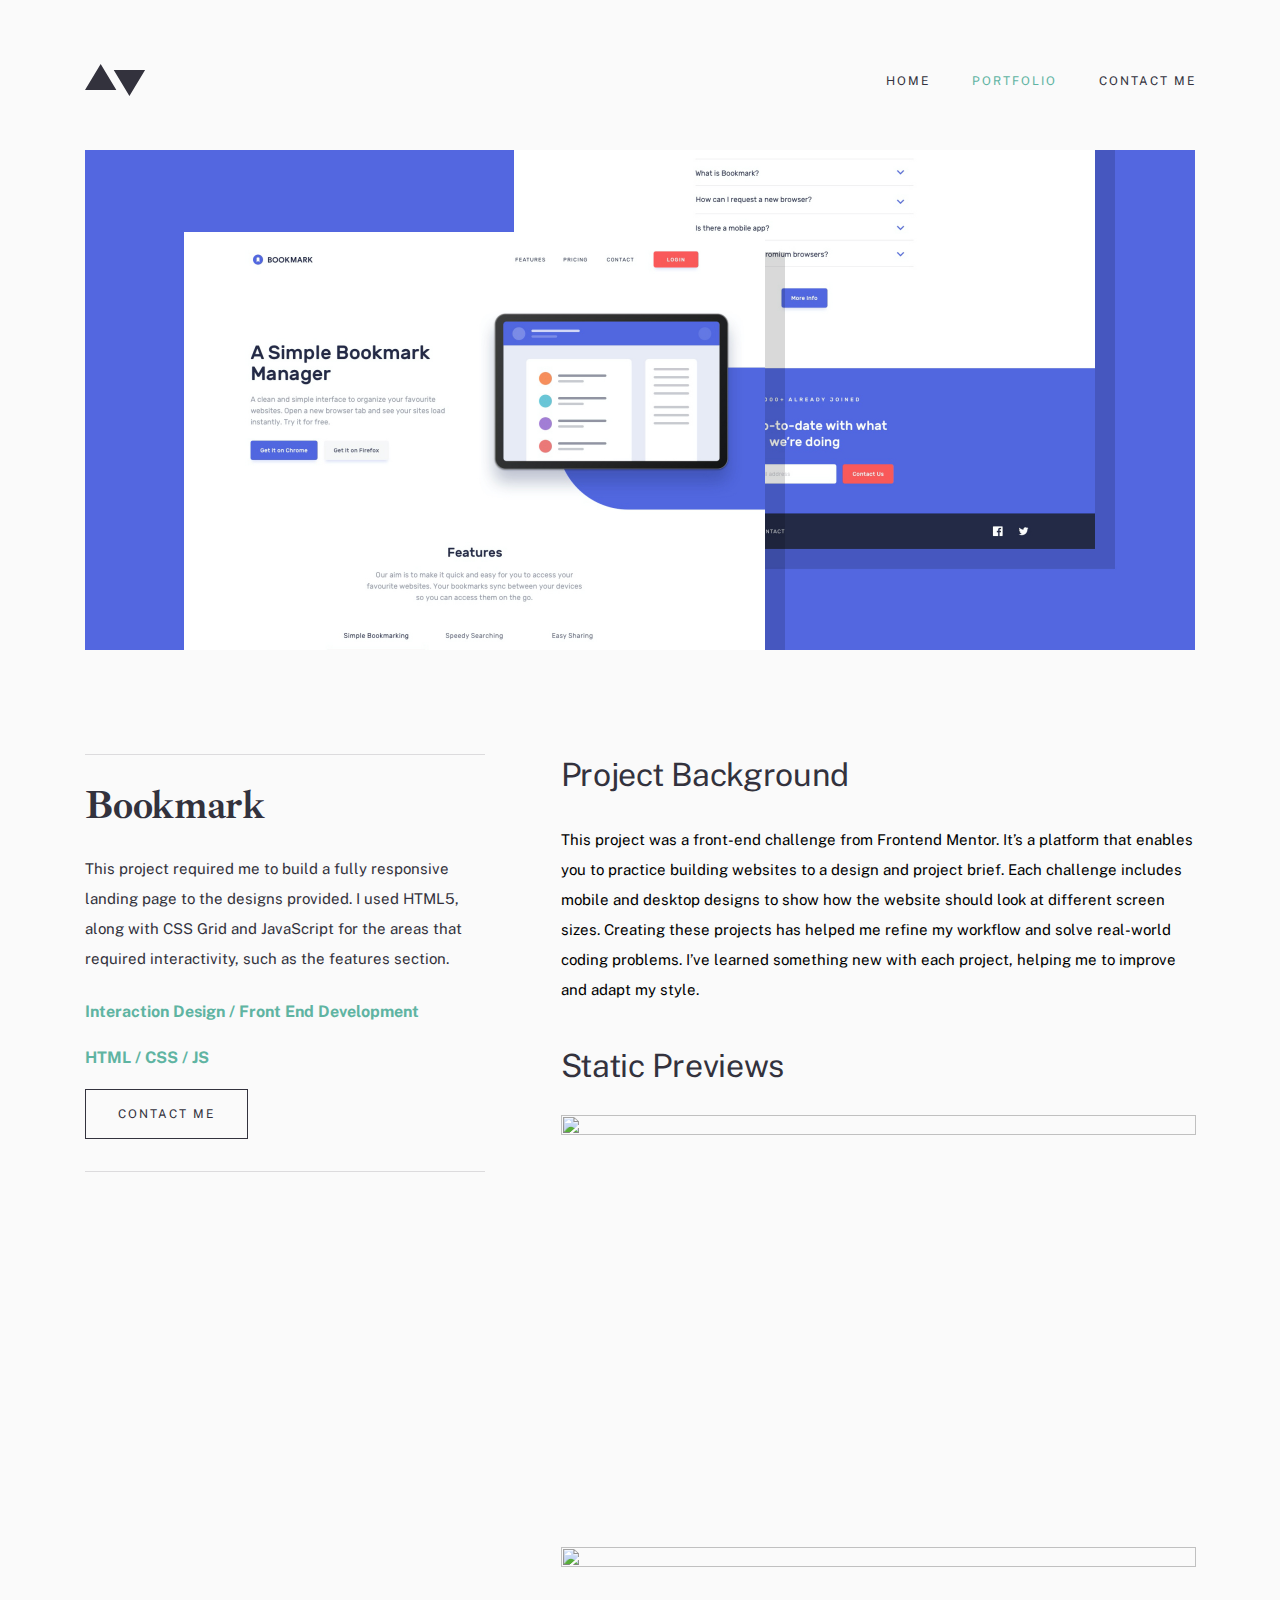
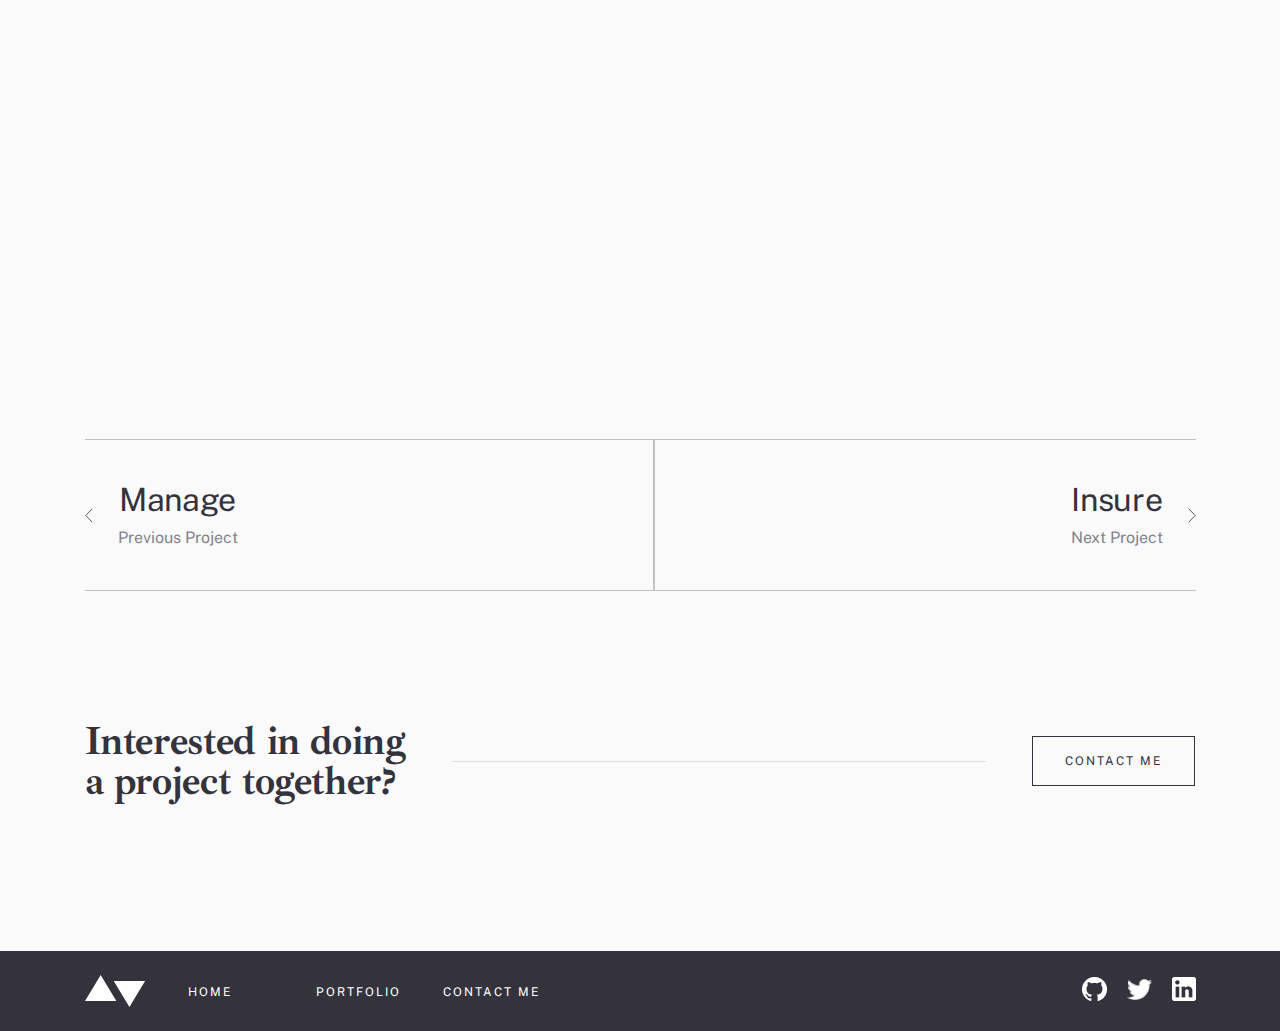
==== bookmark.html @ b2acff85 "partfolio mini page all done" ====
<!DOCTYPE html>
<html lang="en">
<head>
    <meta charset="UTF-8">
    <meta name="viewport" content="width=device-width, initial-scale=1.0">
    <title>Bookmark</title>
    <link rel="stylesheet" href="./css/narmalize.css">
    <link rel="stylesheet" href="./css/main.css">
</head>
<body>
            <!-- HEADER  -->
            <header class="header">
                <div class="container header__container">
                   <a class="site-logo" href="./index.html">
                       <svg width="61" height="32" viewBox="0 0 61 32" fill="none" xmlns="http://www.w3.org/2000/svg">
                           <path id="Combined Shape" fill-rule="evenodd" clip-rule="evenodd" d="M31.3469 26.1224L15.6735 0L0 26.1224H31.3469ZM60.0816 5.87755L44.4082 32L28.7347 5.87755H60.0816Z" fill="#33323D"/>
                           </svg>                        
                   </a>
                   <nav class="sitenav">
                       <ul>
                           <li><a class="sitenav__links" href="./index.html">HOME</a></li>
                           <li><a class="sitenav__links" style="color: rgba(95, 180, 162, 1) ;" href="./partfolio.html">PORTFOLIO</a></li>
                           <li><a class="sitenav__links" href="#">CONTACT ME</a></li>
                           <img  class="burger-btn" src="./images/png/burger-btn.png" width="24" height="13" alt="">
                       </ul>
                   </nav>
                </div>
           </header>
           <!-- HEADER END  -->
           <main>

           <!-- HERO -->
           <section class="hero">
                <div class="container">
                    <div class="hero__img-box">
                        <img src="./images/jpg/Bookmark-partfolio-img.jpg" width="1110" height="500" alt="">
                    </div>
                </div>
           </section>
           <!-- HERO END-->

           <!-- MANAGE TEXTS -->
           <div class="manage-texts">
                <div class="container">
                    <div class="manage-texts__wrapper">
                        <div class="manage-texts__box-1">
                            <div class="manage-texts__box-1__texts">
                                <h2 class="manage-texts__box-1__h2-1">Bookmark</h2>
                                <p>This project required me to build a fully responsive landing page to the designs provided. I used HTML5, along with CSS Grid and JavaScript for the areas that required interactivity, such as the features section.</p>
                            </div>
                            <div class="manage-texts__box-1__links">
                                <h2 class="manage-texts__box-1__h2-2">Bookmark</h2>
                                <a href="#">Interaction Design / Front End Development</a>
                                <a href="#">HTML / CSS / JS</a>
                                <button class="global-btn contact-box__wrapper__btn" type="button">CONTACT ME</button>
                            </div>
                        </div>
                        <div class="manage-texts__box-2">
                            <h2>Project Background</h2>
                            <p>This project was a front-end  challenge from Frontend Mentor. It’s a platform that enables you to practice building websites to a design and project brief. Each challenge includes mobile and desktop designs to show how the website should look at different screen sizes. Creating these projects has helped me refine my workflow and solve real-world coding problems. I’ve learned something new with each project, helping me to improve and adapt my style.</p>
                            <h3>Static Previews</h3>
                            <img src="./images/jpg/bookmark__img-1.jpg" width="635" height="400" alt="">
                            <img src="./images/jpg/bookmark__img-2.jpg" width="635" height="400" alt="">
                        </div>
                    </div>
                </div>
           </div>
           <!-- MANAGE TEXTS END -->

           <!-- SIDE-BAR -->
           <div class="slide-bar">
            <div class="container">
                <div class="slide-bar__wrapper">
                    <button>
                        <a href="./Manage.html">
                            <div class="slide-bar__wrapper__box-1">
                                <img class="slide-bar__wrapper__img" src="./images/svg/slide-bar-1.svg" width="8" height="16" alt="">
                                <div class="slide-bar__wrapper__box-1__texts">
                                    <h3>Manage</h3>
                                    <p>Previous Project </p>
                                </div>
                            </div>
                        </a>
                    </button>
                    <span class="slide-bar__wrapper__span"></span>
                    <button>
                    <a href="./insure.html">
                        <div class="slide-bar__wrapper__box-2">
                            <div class="slide-bar__wrapper__box-1__texts">
                                <h3>Insure</h3>
                                <p>Next Project</p>
                            </div>
                            <img class="slide-bar__wrapper__img" src="./images/svg/slide-bar-2.svg" width="8" height="16" alt="">
                        </div>
                    </a>
                </button>
                </div>
            </div>
           </div>
           <!-- SIDE-BAR END-->

        </main>



         <!-- CONTACT -->
        <div class="contact-box">
            <div class="container ">
                <div class="contact-box__wrapper">
                    <h2>Interested in doing <br> a  project together?</h2>
                    <span></span>
                    <button class="global-btn contact-box__wrapper__btn" type="button">CONTACT ME</button>
                </div>
            </div>
        </div>
        <!-- CONTACT END  -->
        
        <!--  FOOTER -->
        <header class="header footer">
             <div class="container header__container footer__wrapper ">
                <a class="site-logo" href="./index.html">
                    <svg width="61" height="32" viewBox="0 0 61 32" fill="none" xmlns="http://www.w3.org/2000/svg">
                        <path id="Combined Shape" fill-rule="evenodd" clip-rule="evenodd" d="M31.3469 26.1224L15.6735 0L0 26.1224H31.3469ZM60.0816 5.87755L44.4082 32L28.7347 5.87755H60.0816Z" fill="#fff"/>
                        </svg>                        
                </a>
                <nav class="sitenav footer__list">
                    <ul>
                        <li><a class="sitenav__links footer-links" href="./index.html">HOME</a></li>
                        <li><a class="sitenav__links footer-links" href="./partfolio.html">PORTFOLIO</a></li>
                        <li><a class="sitenav__links footer-links" href="#">CONTACT ME</a></li>
                    </ul>
                </nav>
                <div class="footer__box">
                    <a class="footer__box__lin-imgs" href="#"><img src="./images/png/Path.png" width="25" height="24" alt=""></a>
                    <a class="footer__box__lin-imgs" href="#"><img src="./images/png/twit.png" width="25" height="19.5" alt=""></a>
                    <a class="footer__box__lin-imgs" href="#"><img src="./images/png/in.png" width="24" height="24" alt=""></a>
                </div>
             </div>
        </header>    
        <!-- FOOTER END  -->
</body>
</html>
---- css/narmalize.css ----
/*! normalize.css v8.0.1 | MIT License | github.com/necolas/normalize.css */

/* Document
   ========================================================================== */

/**
 * 1. Correct the line height in all browsers.
 * 2. Prevent adjustments of font size after orientation changes in iOS.
 */

 html {
    line-height: 1.15; /* 1 */
    -webkit-text-size-adjust: 100%; /* 2 */
  }
  
  /* Sections
     ========================================================================== */
  
  /**
   * Remove the margin in all browsers.
   */
  
  body {
    margin: 0;
  }
  
  /**
   * Render the `main` element consistently in IE.
   */
  
  main {
    display: block;
  }
  
  /**
   * Correct the font size and margin on `h1` elements within `section` and
   * `article` contexts in Chrome, Firefox, and Safari.
   */
  
  h1 {
    font-size: 2em;
    margin: 0.67em 0;
  }
  
  /* Grouping content
     ========================================================================== */
  
  /**
   * 1. Add the correct box sizing in Firefox.
   * 2. Show the overflow in Edge and IE.
   */
  
  hr {
    box-sizing: content-box; /* 1 */
    height: 0; /* 1 */
    overflow: visible; /* 2 */
  }
  
  /**
   * 1. Correct the inheritance and scaling of font size in all browsers.
   * 2. Correct the odd `em` font sizing in all browsers.
   */
  
  pre {
    font-family: monospace, monospace; /* 1 */
    font-size: 1em; /* 2 */
  }
  
  /* Text-level semantics
     ========================================================================== */
  
  /**
   * Remove the gray background on active links in IE 10.
   */
  
  a {
    background-color: transparent;
  }
  
  /**
   * 1. Remove the bottom border in Chrome 57-
   * 2. Add the correct text decoration in Chrome, Edge, IE, Opera, and Safari.
   */
  
  abbr[title] {
    border-bottom: none; /* 1 */
    text-decoration: underline; /* 2 */
    text-decoration: underline dotted; /* 2 */
  }
  
  /**
   * Add the correct font weight in Chrome, Edge, and Safari.
   */
  
  b,
  strong {
    font-weight: bolder;
  }
  
  /**
   * 1. Correct the inheritance and scaling of font size in all browsers.
   * 2. Correct the odd `em` font sizing in all browsers.
   */
  
  code,
  kbd,
  samp {
    font-family: monospace, monospace; /* 1 */
    font-size: 1em; /* 2 */
  }
  
  /**
   * Add the correct font size in all browsers.
   */
  
  small {
    font-size: 80%;
  }
  
  /**
   * Prevent `sub` and `sup` elements from affecting the line height in
   * all browsers.
   */
  
  sub,
  sup {
    font-size: 75%;
    line-height: 0;
    position: relative;
    vertical-align: baseline;
  }
  
  sub {
    bottom: -0.25em;
  }
  
  sup {
    top: -0.5em;
  }
  
  /* Embedded content
     ========================================================================== */
  
  /**
   * Remove the border on images inside links in IE 10.
   */
  
  img {
    border-style: none;
  }
  
  /* Forms
     ========================================================================== */
  
  /**
   * 1. Change the font styles in all browsers.
   * 2. Remove the margin in Firefox and Safari.
   */
  
  button,
  input,
  optgroup,
  select,
  textarea {
    font-family: inherit; /* 1 */
    font-size: 100%; /* 1 */
    line-height: 1.15; /* 1 */
    margin: 0; /* 2 */
  }
  
  /**
   * Show the overflow in IE.
   * 1. Show the overflow in Edge.
   */
  
  button,
  input { /* 1 */
    overflow: visible;
  }
  
  /**
   * Remove the inheritance of text transform in Edge, Firefox, and IE.
   * 1. Remove the inheritance of text transform in Firefox.
   */
  
  button,
  select { /* 1 */
    text-transform: none;
  }
  
  /**
   * Correct the inability to style clickable types in iOS and Safari.
   */
  
  button,
  [type="button"],
  [type="reset"],
  [type="submit"] {
    --webkit-appearance: button;
  }
  
  /**
   * Remove the inner border and padding in Firefox.
   */
  
  button::-moz-focus-inner,
  [type="button"]::-moz-focus-inner,
  [type="reset"]::-moz-focus-inner,
  [type="submit"]::-moz-focus-inner {
    border-style: none;
    padding: 0;
  }
  
  /**
   * Restore the focus styles unset by the previous rule.
   */
  
  button:-moz-focusring,
  [type="button"]:-moz-focusring,
  [type="reset"]:-moz-focusring,
  [type="submit"]:-moz-focusring {
    outline: 1px dotted ButtonText;
  }
  
  /**
   * Correct the padding in Firefox.
   */
  
  fieldset {
    padding: 0.35em 0.75em 0.625em;
  }
  
  /**
   * 1. Correct the text wrapping in Edge and IE.
   * 2. Correct the color inheritance from `fieldset` elements in IE.
   * 3. Remove the padding so developers are not caught out when they zero out
   *    `fieldset` elements in all browsers.
   */
  
  legend {
    box-sizing: border-box; /* 1 */
    color: inherit; /* 2 */
    display: table; /* 1 */
    max-width: 100%; /* 1 */
    padding: 0; /* 3 */
    white-space: normal; /* 1 */
  }
  
  /**
   * Add the correct vertical alignment in Chrome, Firefox, and Opera.
   */
  
  progress {
    vertical-align: baseline;
  }
  
  /**
   * Remove the default vertical scrollbar in IE 10+.
   */
  
  textarea {
    overflow: auto;
  }
  
  /**
   * 1. Add the correct box sizing in IE 10.
   * 2. Remove the padding in IE 10.
   */
  
  [type="checkbox"],
  [type="radio"] {
    box-sizing: border-box; /* 1 */
    padding: 0; /* 2 */
  }
  
  /**
   * Correct the cursor style of increment and decrement buttons in Chrome.
   */
  
  [type="number"]::-webkit-inner-spin-button,
  [type="number"]::-webkit-outer-spin-button {
    height: auto;
  }
  
  /**
   * 1. Correct the odd appearance in Chrome and Safari.
   * 2. Correct the outline style in Safari.
   */
  
  [type="search"] {
    --webkit-appearance: textfield; /* 1 */
    outline-offset: -2px; /* 2 */
  }
  
  /**
   * Remove the inner padding in Chrome and Safari on macOS.
   */
  
  [type="search"]::-webkit-search-decoration {
    -webkit-appearance: none;
  }
  
  /**
   * 1. Correct the inability to style clickable types in iOS and Safari.
   * 2. Change font properties to `inherit` in Safari.
   */
  
  ::-webkit-file-upload-button {
    -webkit-appearance: button; /* 1 */
    font: inherit; /* 2 */
  }
  
  /* Interactive
     ========================================================================== */
  
  /*
   * Add the correct display in Edge, IE 10+, and Firefox.
   */
  
  details {
    display: block;
  }
  
  /*
   * Add the correct display in all browsers.
   */
  
  summary {
    display: list-item;
  }
  
  /* Misc
     ========================================================================== */
  
  /**
   * Add the correct display in IE 10+.
   */
  
  template {
    display: none;
  }
  
  /**
   * Add the correct display in IE 10.
   */
  
  [hidden] {
    display: none;
  }
---- css/main.css ----
/* ibarra-real-nova-regular - latin */
@font-face {
    font-display: swap; 
    font-family: 'Ibarra Real Nova';
    font-style: normal;
    font-weight: 400;
    src: url('../fonts/ibarra-real-nova-v27-latin-regular.woff2') format('woff2');
  }
  /* ibarra-real-nova-700 - latin */
  @font-face {
    font-display: swap; 
    font-family: 'Ibarra Real Nova';
    font-style: normal;
    font-weight: 700;
    src: url('../fonts/ibarra-real-nova-v27-latin-700.woff2') format('woff2');
  }
  /* public-sans-regular - latin */
  @font-face {
      font-display: swap;
      font-family: 'Public Sans';
      font-style: normal;
      font-weight: 400;
      src: url('../fonts/public-sans-v15-latin-regular.woff2') format('woff2');
    }
    /* public-sans-700 - latin */
    @font-face {
      font-display: swap;
      font-family: 'Public Sans';
      font-style: normal;
      font-weight: 700;
      src: url('../fonts/public-sans-v15-latin-700.woff2') format('woff2');
    }
  :root {
      /* collors  */
      --Slightly-Desaturated-Cyan: #5FB4A2;
      --Dark-Blue: #203A4C;
      --Grayish-Dark-Blue: #33323D;
      --Light-Grey-Text-Field: #EAEAEB;
      --Bright-Red-Errors: #F43030;
      /* backgrounds */
      --Very-Light-Grey-BG: #FAFAFA;
  
      /* fonts */
      --fontPrimary:'Ibarra Real Nova', Arial, Helvetica, sans-serif;
      --fontSecondary:'Public Sans', Arial, Helvetica, sans-serif;
      --fontWeight:400;
  }
  *{
      box-sizing: border-box;
      margin: 0;
      padding: 0 ;
  }
  html{
      height: 100%;
      scroll-behavior: smooth;
  }
  
  body{
      display: flex;
      flex-direction: column;
      height: 100%;
      font-family: var(--fontSecondary);
      font-weight: var(--fontWeight);
      background-color: var(--Very-Light-Grey-BG);
  }
  main{
      flex-grow: 1;
  }
  h1{
      margin: 0;
  }
  a{
      text-decoration: none;
  }
  ul, ol{
      list-style: none;
  }
  img{
      max-width: 100%;
      height: auto;
      object-fit: contain;
      object-position: center ;
  }
  button{
      border: none;
      cursor: pointer;
      background-color: transparent;
  }
  .container{
      width: 100%;
      max-width: 1151px;
      margin: 0 auto;
      padding: 0 20px;
  }
  
  .global-btn{
    border: 1px solid var(--Grayish-Dark-Blue);
    padding: 17px 32px;
    font-family: var(--fontSecondary);
    font-size: 12px;
    line-height: 14px;
    letter-spacing: 2px;
    color: var(--Grayish-Dark-Blue);
  }
  .global-btn:hover{
    background-color: var(--Grayish-Dark-Blue);
    color: var(--Very-Light-Grey-BG);
  }
  .global-btn:active{
    background-color: var(--Very-Light-Grey-BG);
    color: var(--Grayish-Dark-Blue);
  }
  
  /* -------------------- HEADER ------------------ */
  
  .header{
      padding: 64px 0 54px 0; 
  }
  .header__container{
      display: flex;
      align-items: center;
      justify-content: space-between;
  }
  .site-logo{
      display: flex;
  }
  .sitenav ul{
      display: flex;
      align-items: center;
  }
  .sitenav ul li:not(:last-child){
      margin-left: 42px;
  }
  .sitenav__links{
      font-family: var(--fontSecondary);
      font-weight: var(--fontWeight);
      font-size: 12px;
      line-height: 14.1px;
      letter-spacing: 2px;
      color: var(--Grayish-Dark-Blue);
  }
  .sitenav__links:hover{
      color: var(--Slightly-Desaturated-Cyan);
  }
  .burger-btn{
    display: none;
    width: 24px;
    height: 13px;
    cursor: pointer;
}
.burger-btn:active{
    transform: scale(1.1);
}

  @media only screen and (max-width: 500px) {
    .header{
        padding: 64px 0 47px 0; 
    }
      .sitenav ul li:not(:last-child){
          margin-right: 22px;
      }
      .sitenav__links{
          font-family: var(--fontSecondary);
          font-weight: var(--fontWeight);
          font-size: 12px;
          line-height: 14.1px;
          letter-spacing: 2px;
          color: var(--Grayish-Dark-Blue);
      }
      .sitenav li{
        display: none;
    }
    .burger-btn{
        display: block;
    }
  }
  @media only screen and (max-width: 400px) {
    .header{
        padding: 32px 0 40px 0; 
    }
  }
  /* -------------------- HEADER END------------------ */


/* ---------------------     HERO    ------------------ */

.hero__container{
    background-image: url(../images/jpg/Bitmap.jpg);
    background-position: center;
    background-repeat: no-repeat;
    background-size: cover;
    height: 600px;
    display: flex;
    flex-direction: column;
    justify-content: end;
}   
.hero-respon-img{
    display: none;
}
.hero__text-wrapper{
    max-width: 445px;
    height: 365px;
    background-color: var(--Very-Light-Grey-BG);
    display: flex;
    flex-direction: column;
}
.hero__text-wrapper h1{
    font-weight: 700;
    font-size: 50px;
    line-height: 1;
    letter-spacing: -0.45px;
    color: var(--Grayish-Dark-Blue);
    transform: translateY(50px);
    font-family: var(--fontPrimary);
}
.hero__text-wrapper__btn-box{
    margin-top: auto;
    display: flex;
    align-items: center;
    width: 200px;
    background-color: var(--Dark-Blue);
    cursor: pointer;
}
.hero__text-wrapper__btn-box button{
    margin: 0 auto;
    color: #fff;
}
.hero__text-wrapper__btn-box:hover{
    background-color: var(--Slightly-Desaturated-Cyan);
}
.hero__text-wrapper__btn-box:active{
    background: rgba(32, 58, 76, 1);
    opacity: 20%;
}

@media only screen and (max-width: 768px) {
    .hero__text-wrapper{
        max-width: 510px;
        height: 270px;
    }
    .hero__text-wrapper h1{
        font-size: 40px;
        letter-spacing: -0.36px;
    }
    .hero-respon-img{
        display: block;
        width: 100%;
        max-width: 400px;
        height: auto;
        margin: 0 auto;
    }
    .hero__container{
        background-image:none;
        height: 600px;
    }
}
@media only screen and (max-width: 400px) {
    
    .hero__text-wrapper{
        margin-bottom: 60px;
    }
    .hero__text-wrapper h1{
        transform: translateY(20px);
    }
}
/* ---------------------    HERO END    ------------------ */



/* -----------------  ABOUT ME   ---------------------------- */
.about-me__wrapper{
    margin: 150px 0;
    display: flex;
    align-items: center;
    justify-content: space-between;
}
.about-me__wrapper__img{
    width: 100%;
    max-width: 540px;
}
.about-me__wrapper__img-2{
    display: none;
}
.about-me__wrapper__text-box{
    width: 100%;
    max-width: 350px;
    height: 600px;
    display: flex;
    flex-direction: column;
    justify-content: space-evenly;
    align-items: start;
    border-top: 1px solid rgba(51, 50, 61, 15%);
    border-bottom: 1px solid rgba(51, 50, 61, 15%);
    padding-left: 10px;
}
.about-me__wrapper__text-box h2{
    font-family: var(--fontPrimary);
    font-size: 40px;
    font-weight: 700;
    line-height: 1;
    letter-spacing: -0.36px;
    color: var(--Grayish-Dark-Blue);
}
.about-me__wrapper__text-box p{
    font-family: var(--fontSecondary);
    font-size: 16px;
    font-weight: 400;
    line-height: 30px;
    color: var(--Grayish-Dark-Blue);
}
@media only screen and (max-width: 981px) {
    .about-me__wrapper__img{
        display: none;
    }
    .about-me__wrapper__img-2{
        display: block;
    }
}
@media only screen and (max-width: 981px) {
    .about-me__wrapper{
        display: flex;
        flex-direction: column;
        gap: 32px;
        margin: 96px 0;
    }   
    .about-me__wrapper__img{
        display: block;
    }
    .about-me__wrapper__img-2{
        display:  none;
    }
}
@media only screen and (max-width: 400px) {
    .about-me__wrapper__text-box p{
        font-size: 13px;
        line-height: 25px;
    }
}
/* -----------------  ABOUT ME END   ---------------------------- */


/* -------------  CONTACT   ---------------- */
.contact-box__wrapper{
    display: flex;
    align-items: center;
    justify-content: space-between;
    padding: 30px 0 150px 0 ;
}
.contact-box__wrapper h2{
    font-family: var(--fontPrimary);
    font-weight: 700;
    font-size: 40px;
    line-height: 1;
    letter-spacing: -0.36px;
    color: var(--Grayish-Dark-Blue);
}
.contact-box__wrapper span{
    width: 100%;
    max-width: 534px;
    height: 1px;
    background-color: var(--Grayish-Dark-Blue);
    opacity: 15%;
}
@media only screen and (max-width: 1110px) {
    .contact-box__wrapper span{
        width: 100%;
        max-width: 334px;
    }
}
@media only screen and (max-width: 930px) {
    .contact-box__wrapper span{
        width: 100%;
        max-width: 113px;
    }
}
@media only screen and (max-width: 691px) {
    .contact-box__wrapper span{
        display: none;
    }
    .contact-box__wrapper{
      padding: 10px 0 96px 0 ;
      flex-direction: column;
      gap: 40px;
    }
    .contact-box__wrapper h2{
        text-align:center;
    }
}
@media only screen and (max-width: 400px) {
    .contact-box__wrapper h2{
        font-size: 25px;
        letter-spacing: 2px;
    }
    .contact-box__wrapper{
        gap: 40px;
      }
}
/* -------------  CONTACT END   ---------------- */

/* -------------  FOOTER    ---------------- */

.footer{
    background-color:var(--Grayish-Dark-Blue);
    padding: 24px 0;
}
.footer__box{
    display: flex;
    align-items: center;
    gap: 20px;
}
.footer__list{
    margin-right: auto;
}
.footer__list ul li:not(:last-child){
    margin-right: 42px;
}
.footer-links{
    color: #fff;
}

@media only screen and (max-width: 640px) {
.footer__list {
    margin: 0 auto;
}
.footer__list ul {
    gap: 28px;
}
.footer__list  ul li:not(:last-child){
    margin-left: 0;
}
.footer__list ul{
    display: flex;
    flex-direction: column;
    align-items: center;
}
.footer__list ul li:nth-child(2){
    margin: 0;
}
.footer__list ul li:nth-child(1){
    margin: 0;
}
.footer__wrapper{
    display: flex;
    flex-direction: column;
    gap: 40px;
}
}
@media only screen and (max-width: 500px) {
    .footer__list li{
        display: block;
    }
}

/* -------------  FOOTER END   ---------------- */


/* ----------------PARTFOLIO SECTION-------------------- */
    .partfolio__wrapper{
        width: 100%;
        max-width: 1015px;
    }
    .partfolio__wrapper__text-box{
        width: 100%;
        max-width: 350px;
        height: 500px;
    }
    .partfolio__wrapper-2{
        flex-direction: row-reverse;
        float: right;
    }
    .partfolio__wrapper{
        margin: 80px 0;
    }
@media only screen and (max-width: 982px) {
    .partfolio__wrapper-2{
        flex-direction: column;
    }
}
/* ----------------PARTFOLIO SECTION END-------------------- */



.hero__img-box{
    margin-bottom: 100px;
}
.manage-texts__wrapper{
    display: flex;
    align-items: start;
    justify-content: space-between;
    flex-wrap: wrap;
}
.manage-texts__box-1{
    width: 100%;
    max-width: 400px;
    border-bottom: 1px solid rgba(51, 50, 61, 15%);
    border-top: 1px solid rgba(51, 50, 61, 15%);
    padding:  0 0 32px 0 ;
    margin-bottom: 40px;
}
.manage-texts__box-1__texts p{
    color: var(--Grayish-Dark-Blue);
    font-size: 15px;
    line-height: 30px;
    margin-bottom: 23px;
}
.manage-texts__box-1__h2-1{
    color: var(--Grayish-Dark-Blue);
    font-family: var(--fontPrimary);
    font-weight: 700;
    font-size: 40px;
    line-height: 1;
    letter-spacing: -0.36px;
    margin: 30px 0 29px 0 ;
}
.manage-texts__box-1__links{
    display: flex;
    flex-direction: column;
    align-items: start;
}
.manage-texts__box-1__links a{
    color: var(--Slightly-Desaturated-Cyan);
    font-family: var(--fontSecondary);
    font-weight: 700;
    font-size: 16px;
    line-height: 30px;
    margin-bottom: 16px;
}
.manage-texts__box-1__h2-2{
    display: none;
    color: var(--Grayish-Dark-Blue);
    font-family: var(--fontPrimary);
    font-weight: 700;
    font-size: 40px;
    line-height: 1;
    letter-spacing: -0.36px;
    margin: 32px 0 16px 0 ;
}
.manage-texts__box-2{
    width: 100%;
    max-width: 635px;
    display: flex;
    flex-direction: column;
}
.manage-texts__box-2 h2{
    color: var(--Grayish-Dark-Blue);
    font-size:32px ;
    font-weight: var(--fontWeight);
    line-height: 42px;
    letter-spacing: -0.29px;
    font-family: var(--fontSecondary);
    margin-bottom: 29px;
}
.manage-texts__box-2 p{
    font-size: 15px;
    line-height: 2;
    font-family: var(--fontSecondary);
    margin-bottom: 40px;
}
.manage-texts__box-2 h3{
    color: var(--Grayish-Dark-Blue);
    font-size:32px ;
    font-weight: var(--fontWeight);
    line-height: 42px;
    letter-spacing: -0.29px;
    font-family: var(--fontSecondary);
    margin-bottom: 28px;
}
.manage-texts__box-2 img{
    margin-bottom: 32px;
}
@media only screen and (max-width: 1092px) {
    .manage-texts__wrapper{
        display: flex;
        justify-content: center;
    }
    .manage-texts__box-1{
        display: flex;
        align-items:start;
        max-width: 750px;
        flex-direction: row-reverse;
        gap: 10px;  
        padding-top: 32px;
    }
    .manage-texts__box-1__links{
        margin-right: auto;
    }
    .manage-texts__box-1__texts{
        width: 50%;
    }
    .manage-texts__box-1__h2-2{
        display: block;
         margin: 0 0 29px 0 ;
    }
    .manage-texts__box-1__h2-1{
        display: none;
    }
    .manage-texts__box-1__links a{
        font-size: 13px;
    }
}
@media only screen and (max-width: 1000px) {
    .hero__img-box{
        margin-bottom: 40px;
    }
}
@media only screen and (max-width: 590px) {
    .manage-texts__box-1{
        display: flex;
        flex-direction: column;
        align-items: start;
    }
    .manage-texts__box-1__h2-2{
        display: none;

    }
    .manage-texts__box-1__h2-1{
        display: block;
        margin: 24px 0;
        font-size: 40px;
    }
    .manage-texts__box-1__texts{
        width: 100%;
    }
   
}


.slide-bar__wrapper{
    display: flex;
    align-items: center;
    justify-content: space-between;
    margin: 60px 0 100px 0;
    border-bottom: 1px solid  rgba(51, 50, 61, 0.281);
    border-top: 1px solid rgba(51, 50, 61, 0.281);
}
.slide-bar__wrapper__box-1, .slide-bar__wrapper__box-2{
    display: flex;
    align-items: center;
    padding: 32px 0;
}
.slide-bar__wrapper__span{
    width: 2px ;
    height: 150px;
    background-color: rgba(51, 50, 61, 0.281);
}
.slide-bar__wrapper__box-2{
    text-align: end;
}
.slide-bar__wrapper__img{
    cursor: pointer;
}
.slide-bar__wrapper__img:not(:last-child){
    margin-right: 25px;
}
.slide-bar__wrapper__img:last-child{
    margin-left: 25px;
}
.slide-bar__wrapper__box-1__texts h3{
    color: var(--Grayish-Dark-Blue);
    font-family: var(--fontSecondary);
    font-weight: 400;
    font-size: 32px;
    line-height: 36px;
    letter-spacing: -0.29px;
    padding: 5px 0;
}
.slide-bar__wrapper__box-1__texts p{
    color: var(--Grayish-Dark-Blue);
    font-family: var(--fontSecondary);
    font-weight: 400;
    font-size: 16px;
    line-height: 30px;
    opacity: 60%;
}

@media only screen and (max-width: 545px) {
    .slide-bar__wrapper__box-1{
        align-items: start;
        flex-direction: column;
        padding: 24px 0;
        text-align: start;
    }
    .slide-bar__wrapper__box-2{
        align-items: end;
        flex-direction: column-reverse;
        padding: 24px 0;
    }
    .slide-bar__wrapper__img{
        margin-bottom: 15px;
    }
}
@media only screen and (max-width: 360px) {
    .slide-bar__wrapper__box-1__texts h3{
        font-size: 28px;
        line-height: 29px;
        letter-spacing: -0.29px;
    }
    .slide-bar__wrapper__box-1__texts p{
        font-size: 13px;
        line-height: 20px;
    }
}
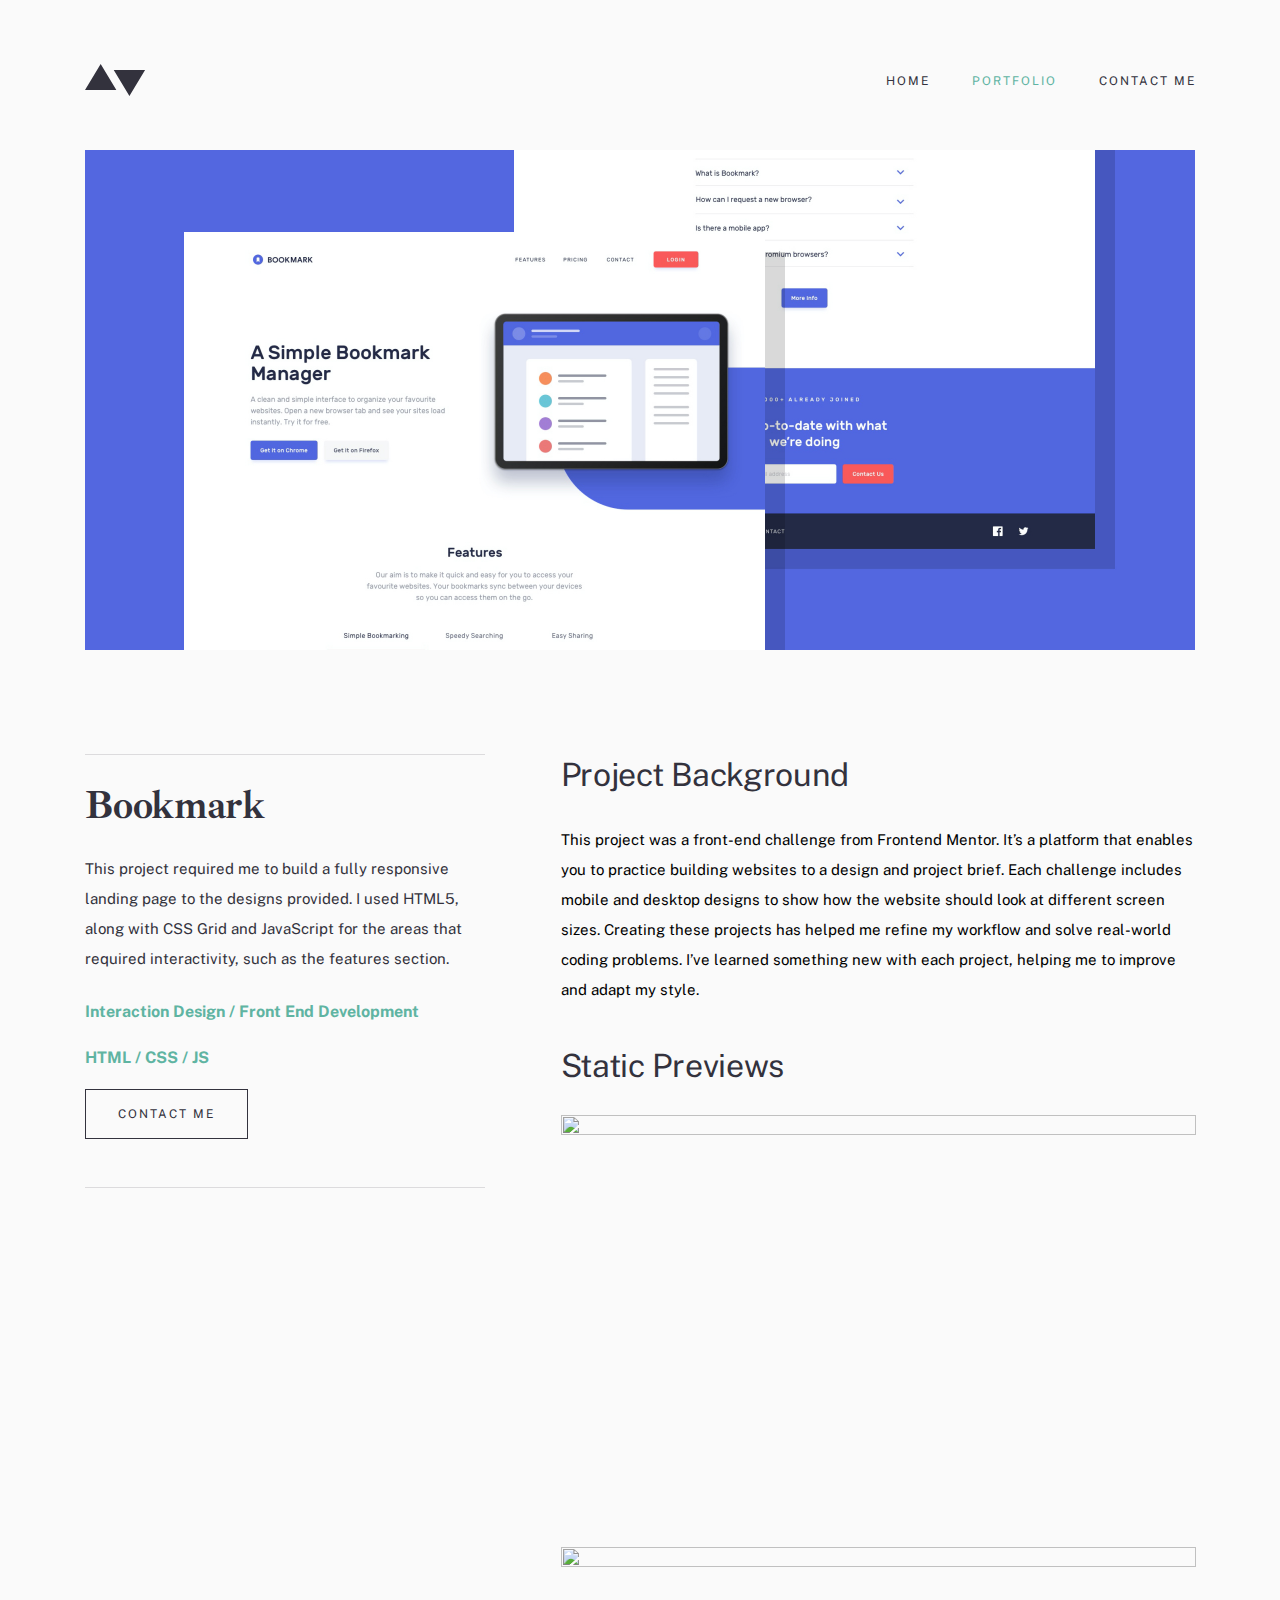
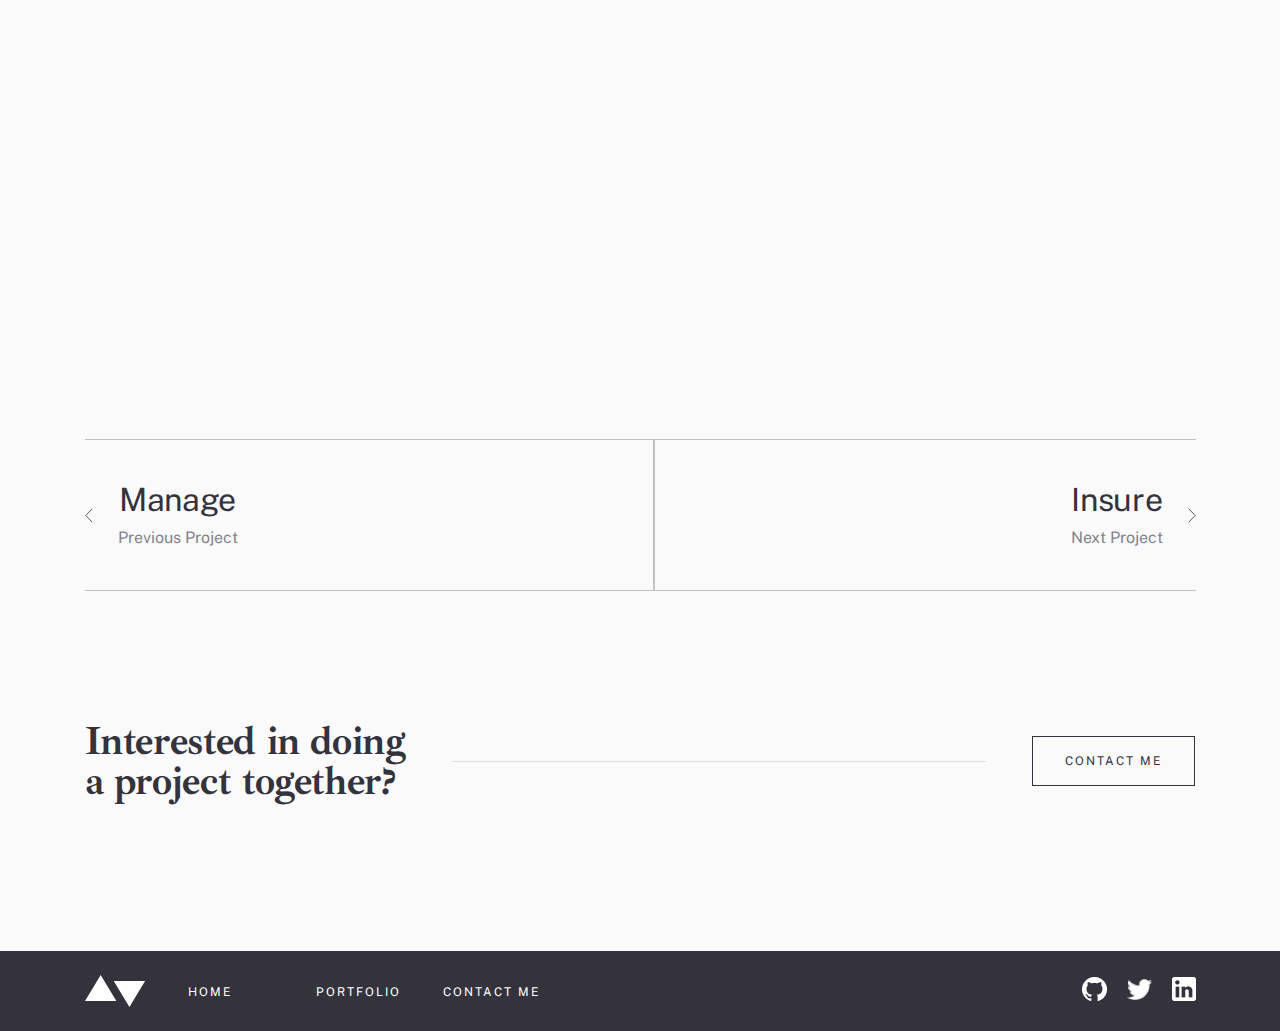
==== commit e2222130: "site done" ====
--- a/bookmark.html
+++ b/bookmark.html
@@ -20,7 +20,7 @@
                        <ul>
                            <li><a class="sitenav__links" href="./index.html">HOME</a></li>
                            <li><a class="sitenav__links" style="color: rgba(95, 180, 162, 1) ;" href="./partfolio.html">PORTFOLIO</a></li>
-                           <li><a class="sitenav__links" href="#">CONTACT ME</a></li>
+                           <li><a class="sitenav__links" href="./contact.html">CONTACT ME</a></li>
                            <img  class="burger-btn" src="./images/png/burger-btn.png" width="24" height="13" alt="">
                        </ul>
                    </nav>
@@ -52,7 +52,7 @@
                                 <h2 class="manage-texts__box-1__h2-2">Bookmark</h2>
                                 <a href="#">Interaction Design / Front End Development</a>
                                 <a href="#">HTML / CSS / JS</a>
-                                <button class="global-btn contact-box__wrapper__btn" type="button">CONTACT ME</button>
+                               <a href="./contact.html"> <button class="global-btn contact-box__wrapper__btn" type="button">CONTACT ME</button></a>
                             </div>
                         </div>
                         <div class="manage-texts__box-2">
@@ -109,7 +109,7 @@
                 <div class="contact-box__wrapper">
                     <h2>Interested in doing <br> a  project together?</h2>
                     <span></span>
-                    <button class="global-btn contact-box__wrapper__btn" type="button">CONTACT ME</button>
+                  <a href="./contact.html"> <button class="global-btn contact-box__wrapper__btn" type="button">CONTACT ME</button></a> 
                 </div>
             </div>
         </div>
@@ -127,7 +127,7 @@
                     <ul>
                         <li><a class="sitenav__links footer-links" href="./index.html">HOME</a></li>
                         <li><a class="sitenav__links footer-links" href="./partfolio.html">PORTFOLIO</a></li>
-                        <li><a class="sitenav__links footer-links" href="#">CONTACT ME</a></li>
+                        <li><a class="sitenav__links footer-links" href="./contact.html">CONTACT ME</a></li>
                     </ul>
                 </nav>
                 <div class="footer__box">
--- a/css/main.css
+++ b/css/main.css
@@ -92,7 +92,9 @@
       margin: 0 auto;
       padding: 0 20px;
   }
-  
+  input{
+    outline: none;
+  }
   .global-btn{
     border: 1px solid var(--Grayish-Dark-Blue);
     padding: 17px 32px;
@@ -475,10 +477,17 @@
     .partfolio__wrapper-2{
         flex-direction: column;
     }
+    .partfolio__wrapper__text-box{
+        height: 400px;
+    }
+    .partfolio__wrapper{
+        margin: 50px 0;
+    }
 }
 /* ----------------PARTFOLIO SECTION END-------------------- */
 
 
+/* ----------------PARTFOLIO ALL PAGES-------------------- */
 
 .hero__img-box{
     margin-bottom: 100px;
@@ -699,4 +708,143 @@
         font-size: 13px;
         line-height: 20px;
     }
-}+}
+/* ----------------PARTFOLIO ALL PAGES END-------------------- */
+
+
+
+
+/* ----------------CONTACT SECTION-------------------- */
+.contact-section__wrapper{
+    display: flex;
+    flex-direction: column;
+}
+.contact-section__wrapper__box-1{
+    display: flex;
+    align-items: start;
+    justify-content: space-between;
+    border-top: 1px solid rgba(51, 50, 61, 0.281);
+    padding: 48px 0; 
+}
+.contact-section__wrapper__box-1__texts{
+    width: 50%;
+}
+.contact-section__wrapper__box-1 h2{
+    font-size: 40px;
+    font-weight: 700;
+    font-family: var(--fontPrimary);
+    line-height: 42px;
+    letter-spacing: -0.36px;
+}
+.contact-section__wrapper__box-1__texts p{
+    font-size: 16px;
+    line-height: 30px;
+}
+.contact-section__wrapper__box-1__texts__imgs{
+    display: flex;
+    align-items: center;
+    gap: 24px;
+    padding: 24px 0;
+}
+
+.contact-section__wrapper__box-2{
+    display: flex;
+    align-items: start;
+    border-top: 1px solid rgba(51, 50, 61, 0.281);
+    justify-content: space-between;
+    padding: 48px 0 100px 0;
+
+}
+.contact-section__wrapper__box-2__form{
+    display: flex;
+    flex-direction: column;
+    align-items: start;
+    width: 100%;
+    max-width: 635px;
+}
+.contact-section__wrapper__box-2__form label{
+    display: flex;
+    flex-direction: column;
+    width: 100%;
+    max-width: 600px;
+    font-size: 13px;
+    font-weight: 700;
+    line-height: 30px;
+    color: var(--Grayish-Dark-Blue);
+ }
+.contact-section__wrapper__box-2__form label input{
+    border: none;
+    background: rgba(51, 50, 61, 0.123);
+    font-size: 13px;
+    line-height: 30px;
+    font-family: var(--fontSecondary);
+    margin-top: 8px;
+}
+.contact-section__wrapper__box-2__form label input:focus{
+    outline: 1px solid   rgba(95, 180, 162, 1);
+
+}
+.contact-section__wrapper__box-2 h2{
+    font-size: 40px;
+    font-weight: 700;
+    font-family: var(--fontPrimary);
+    line-height: 42px;
+    letter-spacing: -0.36px;
+}
+.contact__btn{
+    padding: 17px 40px;
+    margin-top: 24px;
+    background: var(--Dark-Blue);
+    font-size: 12px;
+    line-height: 14px;
+    letter-spacing: 2px;
+    font-weight: 400;
+    font-family: var(--fontSecondary);
+    color: var(--Light-Grey-Text-Field);
+}
+.contact__btn:hover{
+    opacity: 90%;
+}
+.contact-section__wrapper__box-2__form__input-1 input,
+.contact-section__wrapper__box-2__form__input-2 input{
+    padding: 11px 0 11px 11px;
+    margin-bottom:24px ;
+}
+.contact-section__wrapper__box-2__form__input-3 input{
+    padding: 11px 0 50px 18px;
+}
+
+
+
+
+@media only screen and (max-width: 770px) {
+    .contact-section__wrapper__box-1{
+        flex-direction: column;
+        gap: 24px;
+    }
+    .contact-section__wrapper__box-1__texts{
+        width: 100%;
+    }
+}
+@media only screen and (max-width: 380px) {
+    .contact-section__wrapper__box-1__texts p{
+        font-size: 14px;
+        line-height: 24px;
+    }
+    .contact-section__wrapper__box-1 h2{
+        font-size: 35px;
+        line-height: 30px;
+        letter-spacing: -0.32px;
+    }
+}
+
+
+@media only screen and (max-width: 920px) {
+    .contact-section__wrapper__box-2{
+        flex-direction: column;
+        gap: 32px;
+    }
+   
+}
+
+/* ----------------CONTACT SECTION END-------------------- */
